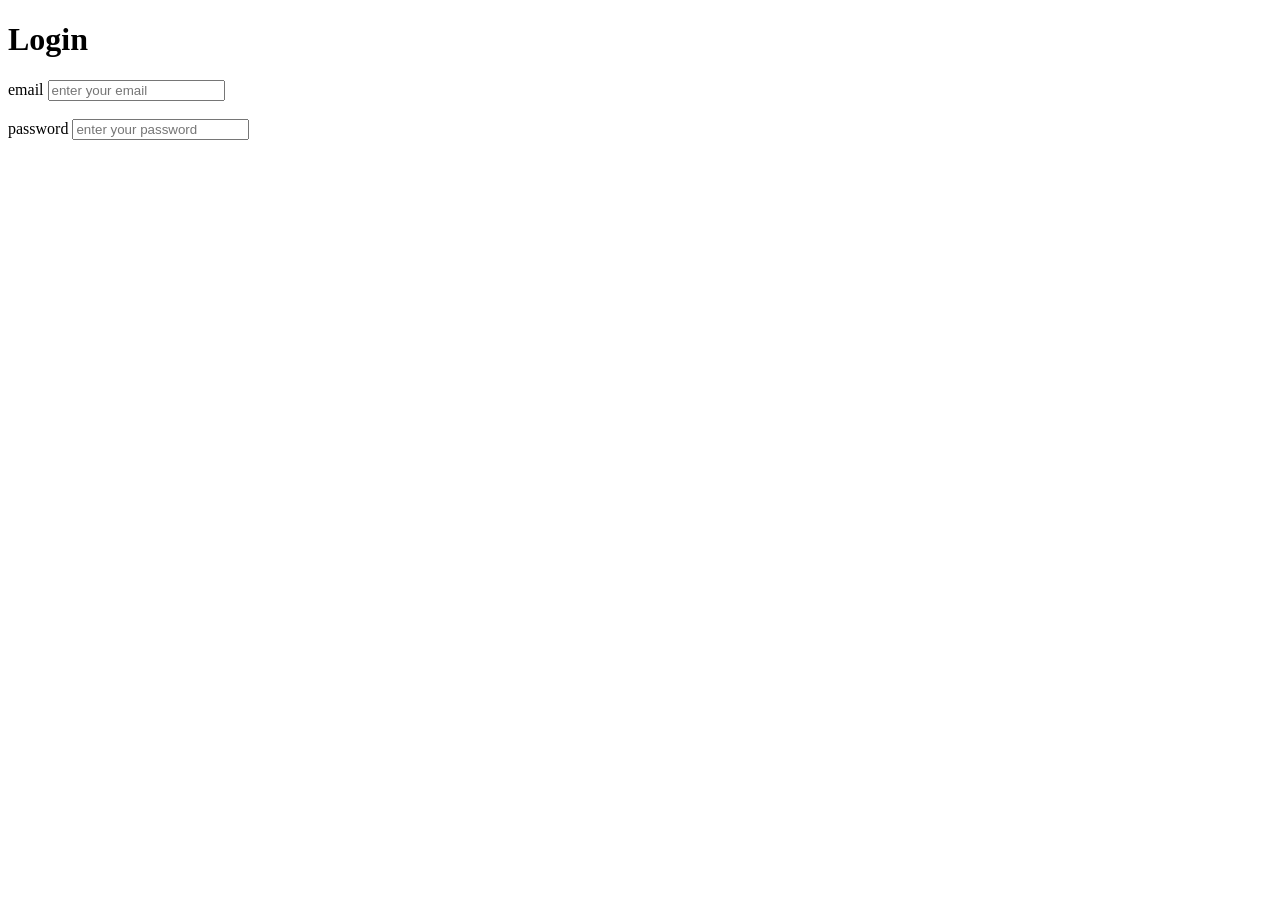
==== login.html @ 97eeebd8 "This is Login page" ====
<!DOCTYPE html>
<html>
    <head>
        <title>
            Login
        </title>
    </head>
    <body>
        <div>
            <h1>Login</h1>
            <label id="email">email</label>
            <input type="email" id="email" placeholder="enter your email" required>
            <br><br>
            <label id="password">password</label>
            <input type="password" id="password" placeholder="enter your password" required>
        </div>
    </body>
</html>
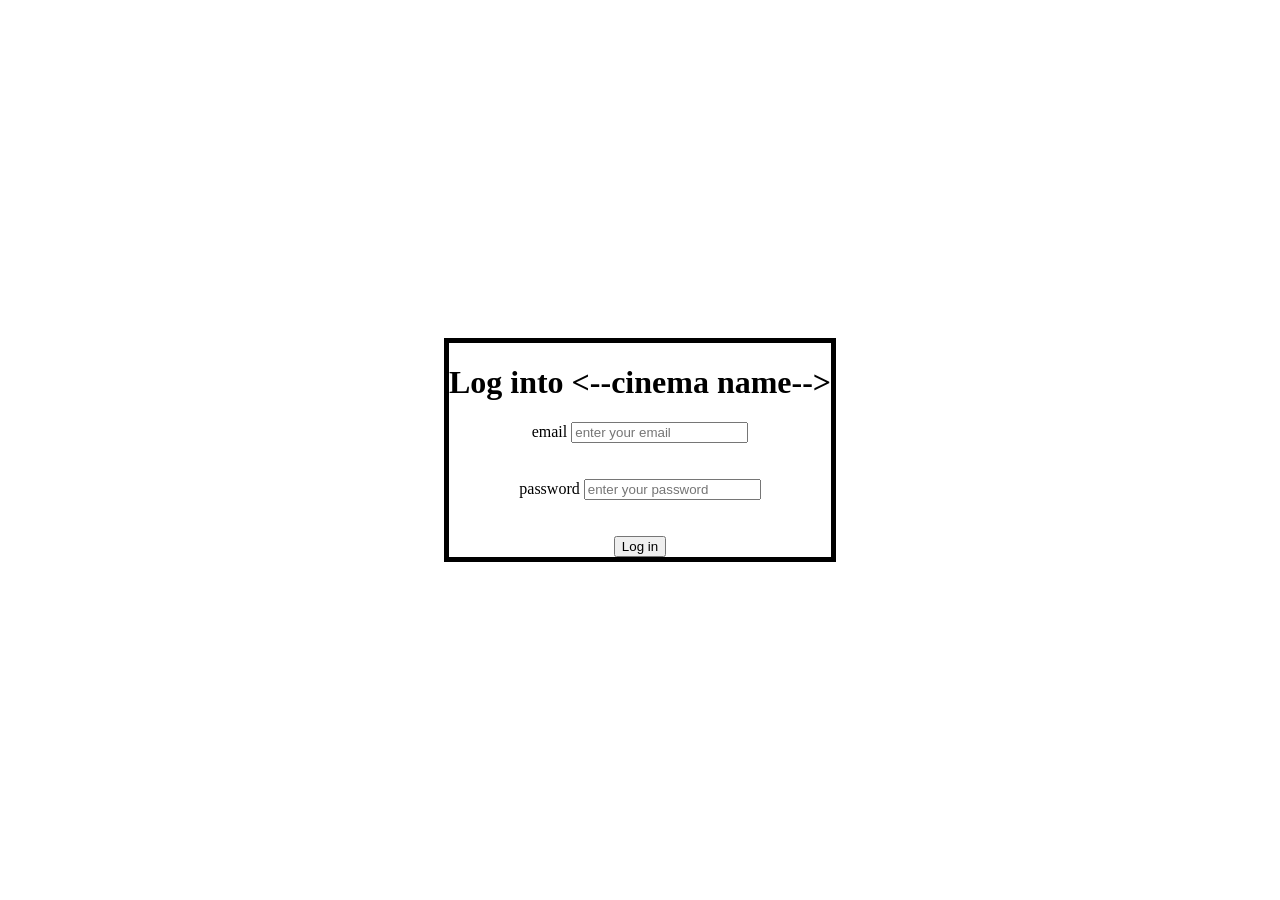
==== commit f9b26f49: "This is login page html and css." ====
--- a/login.html
+++ b/login.html
@@ -4,15 +4,24 @@
         <title>
             Login
         </title>
+        <link rel="stylesheet" href="login.css">
     </head>
     <body>
-        <div>
-            <h1>Login</h1>
-            <label id="email">email</label>
-            <input type="email" id="email" placeholder="enter your email" required>
+        <div class="login_box"> <!--This div inclue all component of this page.. -->
+            <div class="box">
+                <h1>Log into <--cinema name--></h1>
+                <div>
+                    <label id="email">email</label>
+                    <input type="email" id="email" placeholder="enter your email" required>
+                </div>
             <br><br>
-            <label id="password">password</label>
-            <input type="password" id="password" placeholder="enter your password" required>
+            <div>
+                <label id="password">password</label>
+                <input type="password" id="password" placeholder="enter your password" required>
+            </div>
+            <br><br>
+            <button id="signin">Log in</button>
+            </div>
         </div>
     </body>
 </html>
--- a/login.css
+++ b/login.css
@@ -0,0 +1,18 @@
+body{
+    margin: 0;
+    
+}
+.login_box{
+    
+    height: 100vh;
+    display: flex;
+    justify-content: center;
+    align-items: center;
+}
+.box{
+    border: 5px black solid;
+    display: flex;
+    flex-direction: column;
+    justify-content: center;
+    align-items: center;
+}
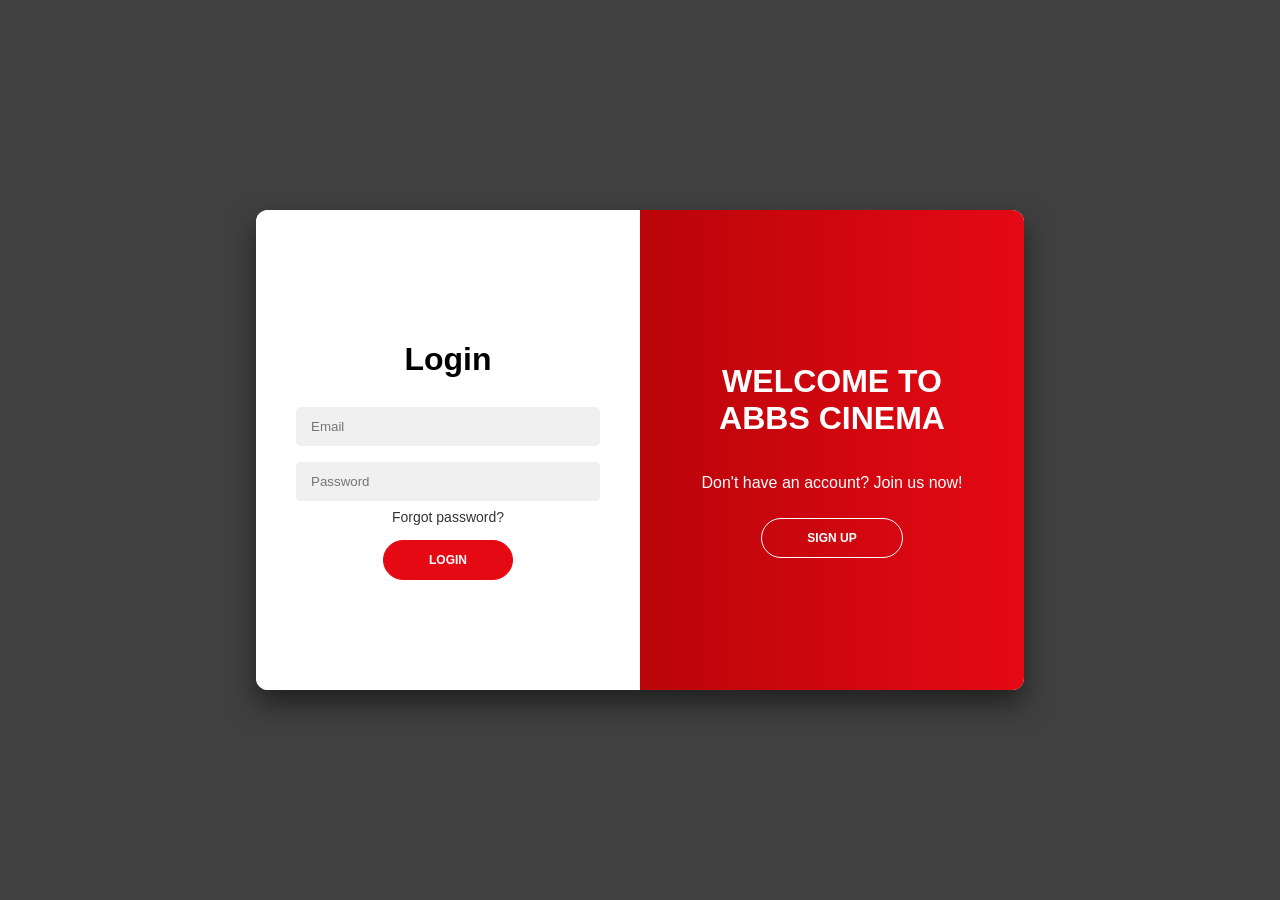
==== commit fae16f4d: "This is the new login page" ====
--- a/login.html
+++ b/login.html
@@ -1,27 +1,50 @@
 <!DOCTYPE html>
-<html>
-    <head>
-        <title>
-            Login
-        </title>
-        <link rel="stylesheet" href="login.css">
-    </head>
-    <body>
-        <div class="login_box"> <!--This div inclue all component of this page.. -->
-            <div class="box">
-                <h1>Log into <--cinema name--></h1>
-                <div>
-                    <label id="email">email</label>
-                    <input type="email" id="email" placeholder="enter your email" required>
+<html lang="en">
+<head>
+    <meta charset="UTF-8">
+    <meta name="viewport" content="width=device-width, initial-scale=1.0">
+    <title>ABBS Cinema | Login</title>
+    <link rel="stylesheet" href="login.css">
+</head>
+<body id="main-body">
+    <div class="container" id="container">
+        
+        <div class="form-container sign-up-container">
+            <form action="#">
+                <h1>Create Account</h1>
+                <input type="text" placeholder="Full Name" required />
+                <input type="email" placeholder="Email" required />
+                <input type="password" placeholder="Password" required />
+                <button type="button">Sign Up</button>
+            </form>
+        </div>
+
+        <div class="form-container sign-in-container">
+            <form action="#">
+                <h1>Login</h1>
+                <input type="email" placeholder="Email" required />
+                <input type="password" placeholder="Password" required />
+                <a href="#" style="margin-bottom: 15px; color: #333; text-decoration: none; font-size: 14px;">Forgot password?</a>
+                <button type="button">Login</button>
+            </form>
+        </div>
+
+        <div class="overlay-container">
+            <div class="overlay">
+                <div class="overlay-panel overlay-left">
+                    <h1>Welcome Back!</h1>
+                    <p>Login to book your favorite seats</p>
+                    <button class="ghost" id="signIn">Login</button>
                 </div>
-            <br><br>
-            <div>
-                <label id="password">password</label>
-                <input type="password" id="password" placeholder="enter your password" required>
-            </div>
-            <br><br>
-            <button id="signin">Log in</button>
+                <div class="overlay-panel overlay-right">
+                    <h1>WELCOME TO ABBS CINEMA</h1>
+                    <p>Don't have an account? Join us now!</p>
+                    <button class="ghost" id="signUp">Sign Up</button>
+                </div>
             </div>
         </div>
-    </body>
+    </div>
+
+    <script src="login.js"></script>
+</body>
 </html>
--- a/login.css
+++ b/login.css
@@ -1,18 +1,123 @@
-body{
+* { box-sizing: border-box; }
+
+body {
     margin: 0;
-    
-}
-.login_box{
-    
     height: 100vh;
     display: flex;
     justify-content: center;
     align-items: center;
+    font-family: 'Segoe UI', Tahoma, sans-serif;
+    background: linear-gradient(rgba(0,0,0,0.75), rgba(0,0,0,0.75)), 
+                url('https://images.unsplash.com/photo-1489599849927-2ee91cede3ba?q=80&w=2070');
+    background-size: 120% 120%;
+    background-position: 0% center;
+    transition: background-position 0.6s ease-in-out;
 }
-.box{
-    border: 5px black solid;
-    display: flex;
-    flex-direction: column;
-    justify-content: center;
-    align-items: center;
+
+/* Background slides */
+body.right-panel-active {
+    background-position: 100% center;
 }
+
+.container {
+    background-color: #fff;
+    border-radius: 12px;
+    box-shadow: 0 14px 28px rgba(0,0,0,0.5);
+    position: relative;
+    overflow: hidden;
+    width: 768px;
+    max-width: 100%;
+    min-height: 480px;
+}
+
+.form-container {
+    position: absolute;
+    top: 0;
+    height: 100%;
+    transition: all 0.6s ease-in-out;
+}
+
+/* SIGN IN SIDE */
+.sign-in-container {
+    left: 0;
+    width: 50%;
+    z-index: 2;
+}
+
+body.right-panel-active .sign-in-container {
+    transform: translateX(100%);
+}
+
+/* SIGN UP SIDE */
+.sign-up-container {
+    left: 0;
+    width: 50%;
+    opacity: 0;
+    z-index: 1;
+}
+
+body.right-panel-active .sign-up-container {
+    transform: translateX(100%);
+    opacity: 1;
+    z-index: 5; /* Brings Sign Up to the front */
+    animation: show 0.6s;
+}
+
+@keyframes show {
+    0%, 49.99% { opacity: 0; z-index: 1; }
+    50%, 100% { opacity: 1; z-index: 5; }
+}
+
+/* Form Styling */
+form {
+    background-color: #FFFFFF;
+    display: flex; align-items: center; justify-content: center;
+    flex-direction: column; padding: 0 40px; height: 100%; text-align: center;
+}
+
+input {
+    background-color: #f0f0f0; border: none; padding: 12px 15px;
+    margin: 8px 0; width: 100%; border-radius: 5px;
+}
+
+button {
+    border-radius: 25px; border: 1px solid #e50914; background-color: #e50914;
+    color: #FFFFFF; font-size: 12px; font-weight: bold; padding: 12px 45px;
+    text-transform: uppercase; cursor: pointer; transition: transform 80ms ease-in;
+}
+
+button:active { transform: scale(0.95); }
+
+/* OVERLAY SECTION */
+.overlay-container {
+    position: absolute; top: 0; left: 50%; width: 50%; height: 100%;
+    overflow: hidden; transition: transform 0.6s ease-in-out; z-index: 100;
+}
+
+body.right-panel-active .overlay-container {
+    transform: translateX(-100%);
+}
+
+.overlay {
+    background: linear-gradient(to right, #8e0000, #e50914);
+    color: #FFFFFF; position: relative; left: -100%; height: 100%; width: 200%;
+    transform: translateX(0); transition: transform 0.6s ease-in-out;
+}
+
+body.right-panel-active .overlay {
+    transform: translateX(50%);
+}
+
+.overlay-panel {
+    position: absolute; display: flex; align-items: center; justify-content: center;
+    flex-direction: column; padding: 0 40px; text-align: center; top: 0; height: 100%; width: 50%;
+    transition: transform 0.6s ease-in-out;
+}
+
+.overlay-left { transform: translateX(-20%); }
+body.right-panel-active .overlay-left { transform: translateX(0); }
+
+.overlay-right { right: 0; transform: translateX(0); }
+body.right-panel-active .overlay-right { transform: translateX(20%); }
+
+.ghost { background-color: transparent; border-color: #FFFFFF; margin-top: 10px; }
